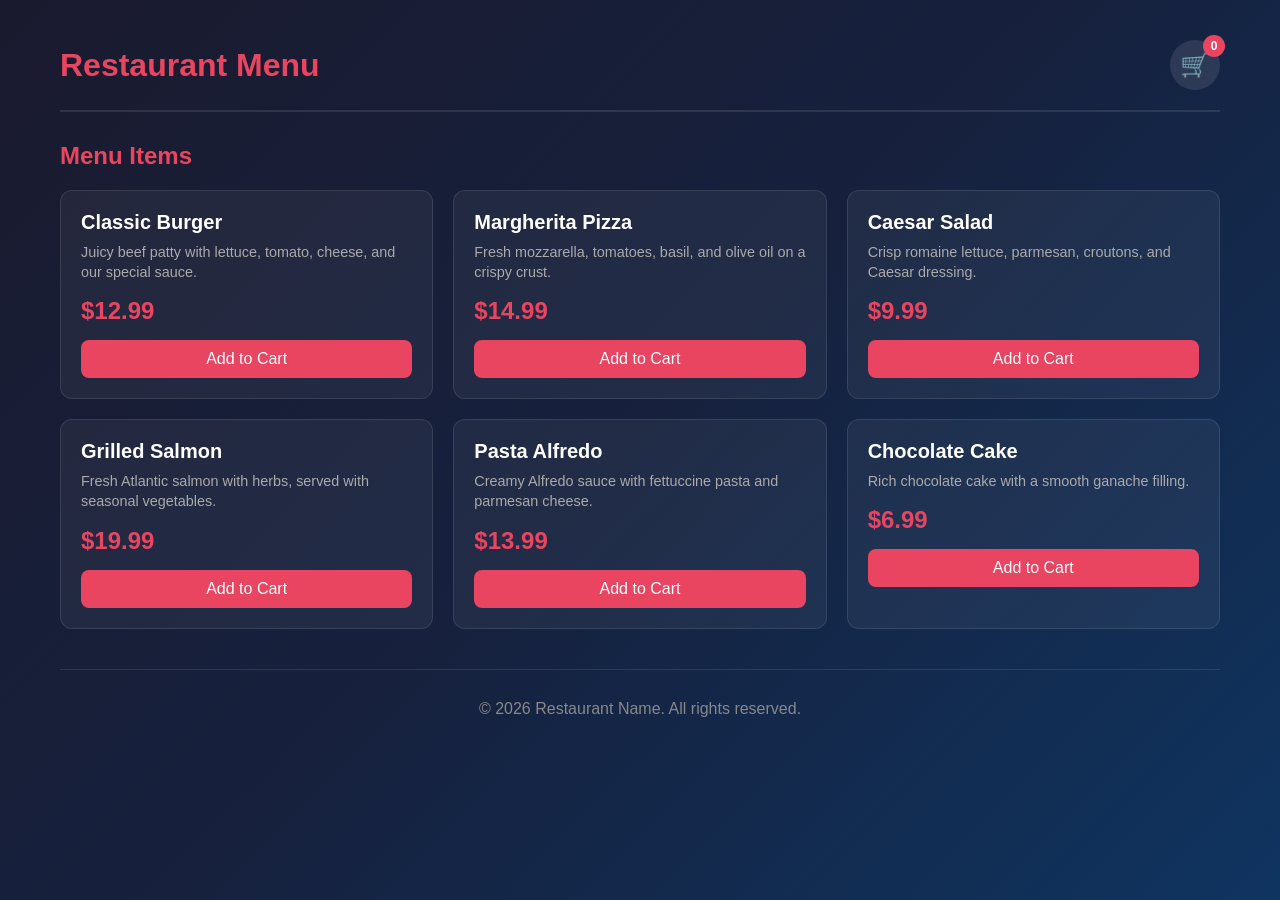
==== sandbox_app/index.html @ 63dc1a59 "Add first version of the ai agent" ====
<!DOCTYPE html>
<html lang="en">

<head>
  <meta charset="UTF-8">
  <meta name="viewport" content="width=device-width, initial-scale=1.0">
  <title>Restaurant Menu</title>
  <link rel="stylesheet" href="style.css">
</head>

<body>
  <div class="container">
    <header class="header">
      <h1>Restaurant Menu</h1>
      <div class="cart-icon" id="cartIcon">
        <span id="cartCount">0</span>
        🛒
      </div>
    </header>

    <main class="main-content">
      <section class="menu-section">
        <h2>Menu Items</h2>
        <div class="menu-grid" id="menuGrid">
          <!-- Menu items will be dynamically generated -->
        </div>
      </section>

      <section class="cart-section" id="cartSection" style="display: none;">
        <h2>Your Cart</h2>
        <div id="cartItems" class="cart-items">
          <!-- Cart items will be dynamically generated -->
        </div>
        <div class="cart-total">
          <h3>Total: $<span id="cartTotal">0.00</span></h3>
          <button id="checkoutBtn" class="btn btn-primary">Checkout</button>
        </div>
      </section>

      <section class="checkout-page" id="checkoutPage">
        <div class="checkout-form">
          <h2>Checkout</h2>
          <div class="checkout-summary" id="checkoutSummary">
            <!-- Cart summary will be dynamically generated -->
          </div>
          <form id="checkoutForm">
            <div class="form-group">
              <label for="customerName">Full Name *</label>
              <input type="text" id="customerName" name="customerName" required>
            </div>
            <div class="form-group">
              <label for="customerPhone">Phone Number *</label>
              <input type="tel" id="customerPhone" name="customerPhone" required>
            </div>
            <div class="form-group">
              <label for="customerAddress">Delivery Address *</label>
              <textarea id="customerAddress" name="customerAddress" required></textarea>
            </div>
            <div class="checkout-actions">
              <button type="button" id="backToMenuBtn" class="cancel-btn">Back to Menu</button>
              <button type="submit" class="confirm-btn">Place Order</button>
            </div>
          </form>
        </div>
      </section>

      <section class="order-confirmation" id="orderConfirmation">
        <h2>Order Confirmed!</h2>
        <p>Thank you for your order. Your order number is: <strong id="orderNumber"></strong></p>
        <p>We will deliver your food shortly.</p>
        <button id="newOrderBtn" class="btn btn-primary">Place New Order</button>
      </section>
    </main>

    <footer class="footer">
      <p>&copy; 2026 Restaurant Name. All rights reserved.</p>
    </footer>
  </div>

  <script src="script.js" defer></script>
</body>

</html>
---- sandbox_app/style.css ----
* {
  margin: 0;
  padding: 0;
  box-sizing: border-box;
}

body {
  font-family: 'Segoe UI', Tahoma, Geneva, Verdana, sans-serif;
  background: linear-gradient(135deg, #1a1a2e, #16213e, #0f3460);
  min-height: 100vh;
  color: #fff;
}

.container {
  max-width: 1200px;
  margin: 0 auto;
  padding: 20px;
}

.header {
  display: flex;
  justify-content: space-between;
  align-items: center;
  padding: 20px 0;
  border-bottom: 2px solid rgba(255, 255, 255, 0.1);
  margin-bottom: 30px;
}

.header h1 {
  font-size: 2rem;
  color: #e94560;
}

.cart-icon {
  position: relative;
  font-size: 1.5rem;
  cursor: pointer;
  padding: 10px;
  background: rgba(255, 255, 255, 0.1);
  border-radius: 50%;
  width: 50px;
  height: 50px;
  display: flex;
  align-items: center;
  justify-content: center;
  transition: background 0.3s;
}

.cart-icon:hover {
  background: rgba(255, 255, 255, 0.2);
}

.cart-icon span {
  position: absolute;
  top: -5px;
  right: -5px;
  background: #e94560;
  color: white;
  border-radius: 50%;
  width: 22px;
  height: 22px;
  display: flex;
  align-items: center;
  justify-content: center;
  font-size: 0.75rem;
  font-weight: bold;
}

.main-content {
  display: grid;
  grid-template-columns: 1fr;
  gap: 30px;
}

.menu-section h2,
.cart-section h2 {
  margin-bottom: 20px;
  color: #e94560;
  font-size: 1.5rem;
}

.menu-grid {
  display: grid;
  grid-template-columns: repeat(auto-fill, minmax(280px, 1fr));
  gap: 20px;
}

.menu-item {
  background: rgba(255, 255, 255, 0.05);
  border-radius: 12px;
  padding: 20px;
  border: 1px solid rgba(255, 255, 255, 0.1);
  transition: transform 0.3s, box-shadow 0.3s;
}

.menu-item:hover {
  transform: translateY(-5px);
  box-shadow: 0 10px 30px rgba(0, 0, 0, 0.3);
}

.menu-item h3 {
  font-size: 1.25rem;
  margin-bottom: 8px;
  color: #fff;
}

.menu-item .description {
  color: #aaa;
  font-size: 0.9rem;
  margin-bottom: 15px;
  line-height: 1.4;
}

.menu-item .price {
  font-size: 1.5rem;
  color: #e94560;
  font-weight: bold;
  margin-bottom: 15px;
}

.menu-item .add-btn {
  width: 100%;
  padding: 10px;
  background: #e94560;
  color: white;
  border: none;
  border-radius: 8px;
  font-size: 1rem;
  cursor: pointer;
  transition: background 0.3s, transform 0.15s;
}

.menu-item .add-btn:hover {
  background: #c73650;
  transform: scale(1.02);
}

.menu-item .add-btn:active {
  transform: scale(0.98);
}

.menu-item .add-btn.added {
  background: #10b981;
}

.cart-section {
  background: rgba(255, 255, 255, 0.05);
  border-radius: 12px;
  padding: 25px;
  border: 1px solid rgba(255, 255, 255, 0.1);
}

.cart-items {
  margin-bottom: 20px;
}

.cart-item {
  display: flex;
  justify-content: space-between;
  align-items: center;
  padding: 15px;
  background: rgba(255, 255, 255, 0.05);
  border-radius: 8px;
  margin-bottom: 10px;
}

.cart-item-info {
  flex: 1;
}

.cart-item-info h4 {
  margin-bottom: 5px;
}

.cart-item-info .item-price {
  color: #e94560;
  font-weight: bold;
}

.cart-item-actions {
  display: flex;
  align-items: center;
  gap: 10px;
}

.cart-item-actions button {
  padding: 5px 12px;
  border: none;
  border-radius: 6px;
  cursor: pointer;
  font-size: 0.9rem;
  transition: background 0.3s;
}

.cart-item-actions .qty-btn {
  background: rgba(255, 255, 255, 0.1);
  color: white;
}

.cart-item-actions .qty-btn:hover {
  background: rgba(255, 255, 255, 0.2);
}

.cart-item-actions .remove-btn {
  background: #e94560;
  color: white;
}

.cart-item-actions .remove-btn:hover {
  background: #c73650;
}

.cart-total {
  display: flex;
  justify-content: space-between;
  align-items: center;
  padding-top: 20px;
  border-top: 2px solid rgba(255, 255, 255, 0.1);
}

.cart-total h3 {
  font-size: 1.5rem;
  color: #e94560;
}

.btn {
  padding: 12px 24px;
  border: none;
  border-radius: 8px;
  font-size: 1rem;
  cursor: pointer;
  transition: transform 0.15s, box-shadow 0.2s;
}

.btn-primary {
  background: #e94560;
  color: white;
}

.btn-primary:hover {
  background: #c73650;
  transform: translateY(-2px);
  box-shadow: 0 4px 12px rgba(0, 0, 0, 0.3);
}

.btn-primary:active {
  transform: translateY(0);
}

.btn-secondary {
  background: rgba(255, 255, 255, 0.1);
  color: white;
}

.btn-secondary:hover {
  background: rgba(255, 255, 255, 0.2);
}

.footer {
  text-align: center;
  padding: 30px 0;
  margin-top: 40px;
  border-top: 1px solid rgba(255, 255, 255, 0.1);
  color: #888;
}

/* Checkout Page */
.checkout-page {
  display: none;
  padding: 20px;
}

.checkout-page.active {
  display: block;
}

.checkout-form {
  background: rgba(255, 255, 255, 0.05);
  border-radius: 12px;
  padding: 25px;
  border: 1px solid rgba(255, 255, 255, 0.1);
  max-width: 600px;
  margin: 0 auto;
}

.checkout-form h2 {
  margin-bottom: 20px;
  color: #e94560;
}

.form-group {
  margin-bottom: 20px;
}

.form-group label {
  display: block;
  margin-bottom: 8px;
  color: #aaa;
}

.form-group input,
.form-group textarea {
  width: 100%;
  padding: 12px;
  border: 1px solid rgba(255, 255, 255, 0.2);
  border-radius: 8px;
  background: rgba(255, 255, 255, 0.05);
  color: white;
  font-size: 1rem;
}

.form-group input:focus,
.form-group textarea:focus {
  outline: none;
  border-color: #e94560;
}

.form-group textarea {
  resize: vertical;
  min-height: 100px;
}

.checkout-summary {
  margin-bottom: 20px;
  padding: 15px;
  background: rgba(255, 255, 255, 0.05);
  border-radius: 8px;
}

.checkout-summary h3 {
  margin-bottom: 10px;
  color: #e94560;
}

.checkout-summary .summary-item {
  display: flex;
  justify-content: space-between;
  margin-bottom: 8px;
}

.checkout-summary .summary-total {
  font-weight: bold;
  font-size: 1.2rem;
  color: #e94560;
  border-top: 1px solid rgba(255, 255, 255, 0.1);
  padding-top: 10px;
  margin-top: 10px;
}

.checkout-actions {
  display: flex;
  gap: 15px;
  margin-top: 20px;
}

.checkout-actions button {
  flex: 1;
  padding: 12px;
  border: none;
  border-radius: 8px;
  font-size: 1rem;
  cursor: pointer;
  transition: transform 0.15s, box-shadow 0.2s;
}

.checkout-actions .confirm-btn {
  background: #10b981;
  color: white;
}

.checkout-actions .confirm-btn:hover {
  background: #059669;
  transform: translateY(-2px);
  box-shadow: 0 4px 12px rgba(0, 0, 0, 0.3);
}

.checkout-actions .cancel-btn {
  background: rgba(255, 255, 255, 0.1);
  color: white;
}

.checkout-actions .cancel-btn:hover {
  background: rgba(255, 255, 255, 0.2);
}

/* Order Confirmation */
.order-confirmation {
  display: none;
  text-align: center;
  padding: 40px;
  background: rgba(255, 255, 255, 0.05);
  border-radius: 12px;
  border: 1px solid rgba(255, 255, 255, 0.1);
  max-width: 600px;
  margin: 40px auto;
}

.order-confirmation.active {
  display: block;
}

.order-confirmation h2 {
  color: #10b981;
  margin-bottom: 15px;
}

.order-confirmation p {
  color: #aaa;
  margin-bottom: 20px;
}

/* Responsive */
@media (max-width: 768px) {
  .header {
    flex-direction: column;
    gap: 15px;
    text-align: center;
  }

  .menu-grid {
    grid-template-columns: 1fr;
  }

  .cart-total {
    flex-direction: column;
    gap: 15px;
    text-align: center;
  }

  .checkout-actions {
    flex-direction: column;
  }
}
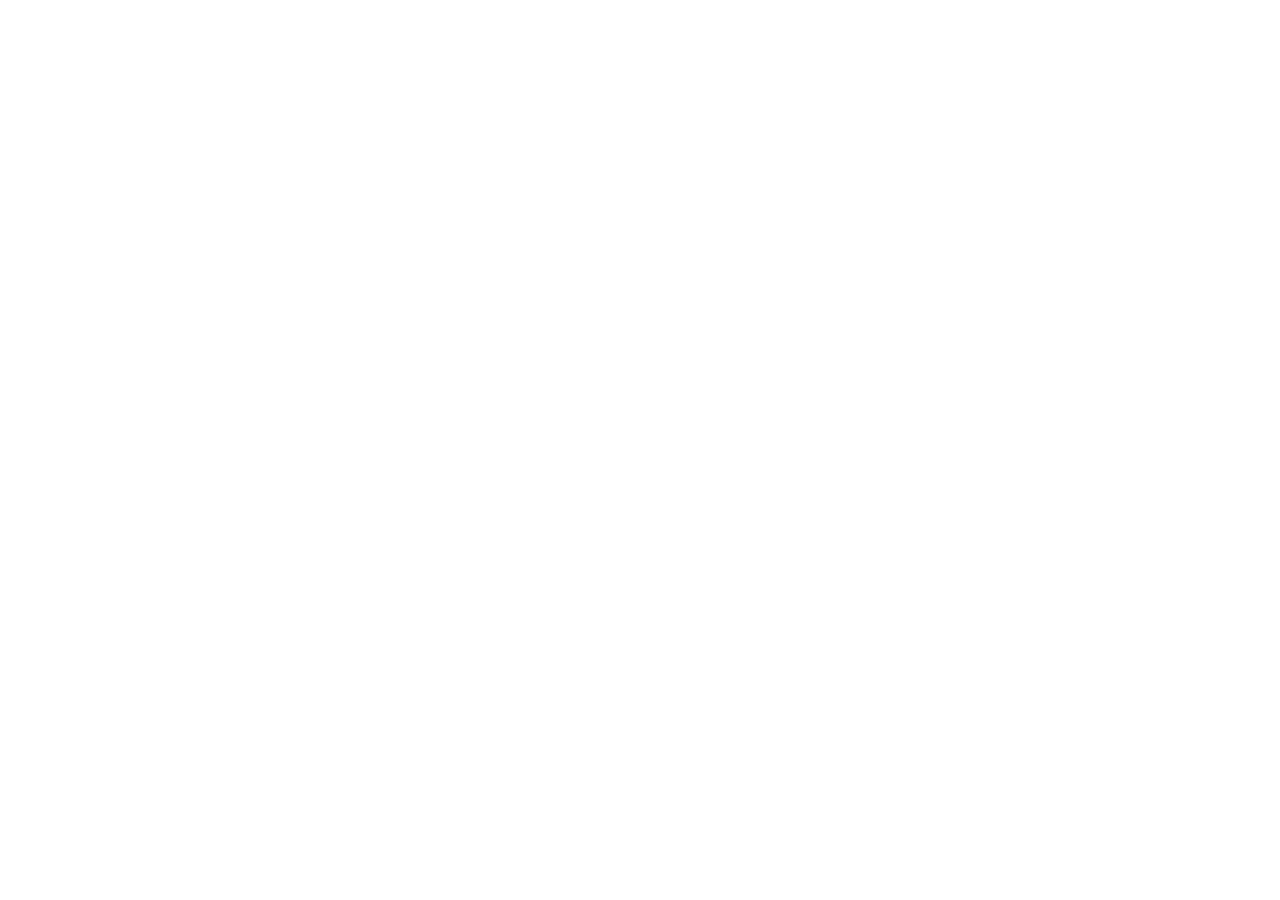
==== commit 9f3bf47c: "Update graph.py and browser_test/py" ====
--- a/sandbox_app/index.html
+++ b/sandbox_app/index.html
@@ -2,82 +2,17 @@
 <html lang="en">
 
 <head>
-  <meta charset="UTF-8">
-  <meta name="viewport" content="width=device-width, initial-scale=1.0">
-  <title>Restaurant Menu</title>
-  <link rel="stylesheet" href="style.css">
+    <meta charset="UTF-8">
+    <meta name="viewport" content="width=device-width, initial-scale=1.0">
+    <title>Expense Tracker</title>
+    <!-- Tailwind CDN guarantees utility styles render -->
+    <script src="https://cdn.tailwindcss.com"></script>
+    <link rel="stylesheet" href="style.css">
 </head>
 
-<body>
-  <div class="container">
-    <header class="header">
-      <h1>Restaurant Menu</h1>
-      <div class="cart-icon" id="cartIcon">
-        <span id="cartCount">0</span>
-        🛒
-      </div>
-    </header>
-
-    <main class="main-content">
-      <section class="menu-section">
-        <h2>Menu Items</h2>
-        <div class="menu-grid" id="menuGrid">
-          <!-- Menu items will be dynamically generated -->
-        </div>
-      </section>
-
-      <section class="cart-section" id="cartSection" style="display: none;">
-        <h2>Your Cart</h2>
-        <div id="cartItems" class="cart-items">
-          <!-- Cart items will be dynamically generated -->
-        </div>
-        <div class="cart-total">
-          <h3>Total: $<span id="cartTotal">0.00</span></h3>
-          <button id="checkoutBtn" class="btn btn-primary">Checkout</button>
-        </div>
-      </section>
-
-      <section class="checkout-page" id="checkoutPage">
-        <div class="checkout-form">
-          <h2>Checkout</h2>
-          <div class="checkout-summary" id="checkoutSummary">
-            <!-- Cart summary will be dynamically generated -->
-          </div>
-          <form id="checkoutForm">
-            <div class="form-group">
-              <label for="customerName">Full Name *</label>
-              <input type="text" id="customerName" name="customerName" required>
-            </div>
-            <div class="form-group">
-              <label for="customerPhone">Phone Number *</label>
-              <input type="tel" id="customerPhone" name="customerPhone" required>
-            </div>
-            <div class="form-group">
-              <label for="customerAddress">Delivery Address *</label>
-              <textarea id="customerAddress" name="customerAddress" required></textarea>
-            </div>
-            <div class="checkout-actions">
-              <button type="button" id="backToMenuBtn" class="cancel-btn">Back to Menu</button>
-              <button type="submit" class="confirm-btn">Place Order</button>
-            </div>
-          </form>
-        </div>
-      </section>
-
-      <section class="order-confirmation" id="orderConfirmation">
-        <h2>Order Confirmed!</h2>
-        <p>Thank you for your order. Your order number is: <strong id="orderNumber"></strong></p>
-        <p>We will deliver your food shortly.</p>
-        <button id="newOrderBtn" class="btn btn-primary">Place New Order</button>
-      </section>
-    </main>
-
-    <footer class="footer">
-      <p>&copy; 2026 Restaurant Name. All rights reserved.</p>
-    </footer>
-  </div>
-
-  <script src="script.js" defer></script>
+<body class="bg-gray-50">
+    <div id="root"></div>
+    <script type="module" src="/script.jsx"></script>
 </body>
 
 </html>
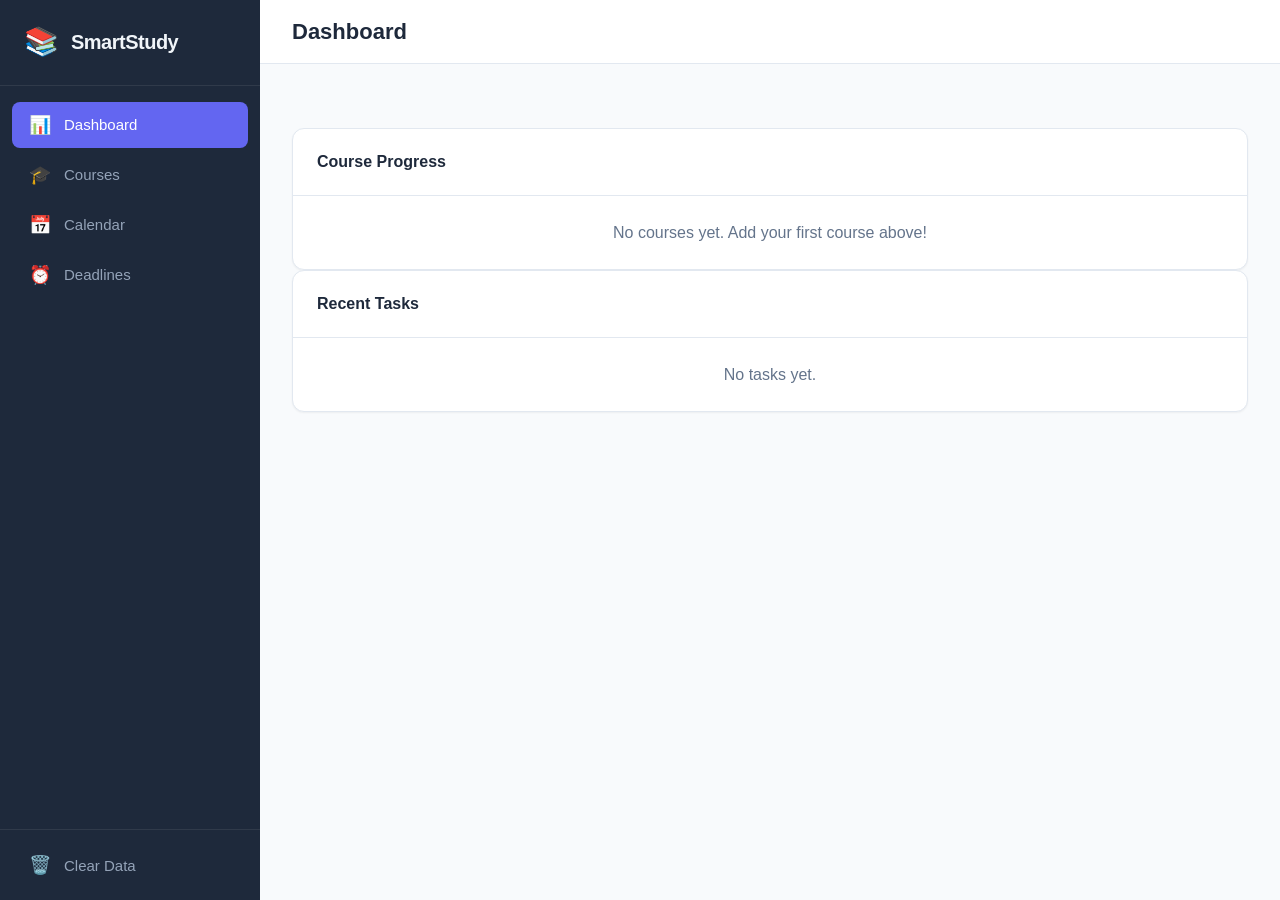
==== commit 9d7df112: "Bagarab 3ak" ====
--- a/sandbox_app/index.html
+++ b/sandbox_app/index.html
@@ -1,18 +1,222 @@
 <!DOCTYPE html>
 <html lang="en">
-
 <head>
     <meta charset="UTF-8">
     <meta name="viewport" content="width=device-width, initial-scale=1.0">
-    <title>Expense Tracker</title>
-    <!-- Tailwind CDN guarantees utility styles render -->
-    <script src="https://cdn.tailwindcss.com"></script>
+    <title>SmartStudy</title>
     <link rel="stylesheet" href="style.css">
+    <script src="script.js" defer></script>
 </head>
-
-<body class="bg-gray-50">
-    <div id="root"></div>
-    <script type="module" src="/script.jsx"></script>
+<body>
+    <div id="app">
+        <aside class="sidebar" id="sidebar">
+            <div class="sidebar-brand">
+                <div class="brand-icon">📚</div>
+                <h1 class="brand-text">SmartStudy</h1>
+            </div>
+            <nav class="sidebar-nav">
+                <button class="nav-item active" data-view="dashboard">
+                    <span class="nav-icon">📊</span>
+                    <span class="nav-label">Dashboard</span>
+                </button>
+                <button class="nav-item" data-view="courses">
+                    <span class="nav-icon">🎓</span>
+                    <span class="nav-label">Courses</span>
+                </button>
+                <button class="nav-item" data-view="calendar">
+                    <span class="nav-icon">📅</span>
+                    <span class="nav-label">Calendar</span>
+                </button>
+                <button class="nav-item" data-view="deadlines">
+                    <span class="nav-icon">⏰</span>
+                    <span class="nav-label">Deadlines</span>
+                </button>
+            </nav>
+            <div class="sidebar-footer">
+                <button class="nav-item" id="clearDataBtn">
+                    <span class="nav-icon">🗑️</span>
+                    <span class="nav-label">Clear Data</span>
+                </button>
+            </div>
+        </aside>
+
+        <div class="sidebar-overlay" id="sidebarOverlay"></div>
+
+        <main class="main-content">
+            <header class="topbar">
+                <button class="menu-toggle" id="menuToggle" aria-label="Toggle menu">☰</button>
+                <h2 class="page-title" id="pageTitle">Dashboard</h2>
+            </header>
+
+            <div class="content-area">
+                <!-- Dashboard View -->
+                <section class="view" id="dashboardView">
+                    <div class="stats-grid" id="statsGrid"></div>
+                    <div class="dashboard-sections">
+                        <div class="card">
+                            <div class="card-header">
+                                <h3>Course Progress</h3>
+                            </div>
+                            <div class="card-body" id="courseProgressList"></div>
+                        </div>
+                        <div class="card">
+                            <div class="card-header">
+                                <h3>Recent Tasks</h3>
+                            </div>
+                            <div class="card-body" id="recentTasksList"></div>
+                        </div>
+                    </div>
+                </section>
+
+                <!-- Courses View -->
+                <section class="view hidden" id="coursesView">
+                    <div class="section-header">
+                        <h3>My Courses</h3>
+                        <button class="btn btn-primary" id="addCourseBtn">+ Add Course</button>
+                    </div>
+                    <div class="courses-grid" id="coursesGrid"></div>
+                </section>
+
+                <!-- Calendar View -->
+                <section class="view hidden" id="calendarView">
+                    <div class="section-header">
+                        <h3>Calendar</h3>
+                        <div class="calendar-nav">
+                            <button class="btn btn-sm" id="prevMonth">‹</button>
+                            <span class="calendar-month" id="calendarMonth"></span>
+                            <button class="btn btn-sm" id="nextMonth">›</button>
+                        </div>
+                    </div>
+                    <div class="calendar" id="calendar"></div>
+                </section>
+
+                <!-- Deadlines View -->
+                <section class="view hidden" id="deadlinesView">
+                    <div class="section-header">
+                        <h3>Upcoming Deadlines</h3>
+                        <div class="filter-group">
+                            <select class="input-sm" id="deadlineFilter">
+                                <option value="all">All Types</option>
+                                <option value="assignment">Assignments</option>
+                                <option value="exam">Exams</option>
+                            </select>
+                            <select class="input-sm" id="priorityFilter">
+                                <option value="all">All Priorities</option>
+                                <option value="high">High</option>
+                                <option value="medium">Medium</option>
+                                <option value="low">Low</option>
+                            </select>
+                        </div>
+                    </div>
+                    <div class="deadlines-list" id="deadlinesList"></div>
+                </section>
+            </div>
+        </main>
+    </div>
+
+    <!-- Add Course Modal -->
+    <div class="modal-overlay hidden" id="addCourseModal">
+        <div class="modal">
+            <div class="modal-header">
+                <h3>Add New Course</h3>
+                <button class="modal-close" id="closeAddCourseModal">&times;</button>
+            </div>
+            <div class="modal-body">
+                <div class="form-group">
+                    <label for="courseName">Course Name</label>
+                    <input type="text" id="courseName" class="input" placeholder="e.g., Mathematics 101">
+                </div>
+                <div class="form-group">
+                    <label for="courseColor">Color</label>
+                    <div class="color-picker" id="courseColorPicker">
+                        <div class="color-option selected" data-color="#6366f1" style="background: #6366f1;"></div>
+                        <div class="color-option" data-color="#10b981" style="background: #10b981;"></div>
+                        <div class="color-option" data-color="#f59e0b" style="background: #f59e0b;"></div>
+                        <div class="color-option" data-color="#ef4444" style="background: #ef4444;"></div>
+                        <div class="color-option" data-color="#8b5cf6" style="background: #8b5cf6;"></div>
+                        <div class="color-option" data-color="#06b6d4" style="background: #06b6d4;"></div>
+                    </div>
+                    <input type="hidden" id="courseColor" value="#6366f1">
+                </div>
+            </div>
+            <div class="modal-footer">
+                <button class="btn btn-secondary" id="cancelAddCourse">Cancel</button>
+                <button class="btn btn-primary" id="saveCourse">Add Course</button>
+            </div>
+        </div>
+    </div>
+
+    <!-- Add Task Modal -->
+    <div class="modal-overlay hidden" id="addTaskModal">
+        <div class="modal">
+            <div class="modal-header">
+                <h3 id="taskModalTitle">Add New Task</h3>
+                <button class="modal-close" id="closeAddTaskModal">&times;</button>
+            </div>
+            <div class="modal-body">
+                <input type="hidden" id="taskId">
+                <div class="form-group">
+                    <label for="taskTitle">Task Title</label>
+                    <input type="text" id="taskTitle" class="input" placeholder="e.g., Complete Chapter 5">
+                </div>
+                <div class="form-row">
+                    <div class="form-group">
+                        <label for="taskType">Type</label>
+                        <select id="taskType" class="input">
+                            <option value="assignment">Assignment</option>
+                            <option value="exam">Exam</option>
+                        </select>
+                    </div>
+                    <div class="form-group">
+                        <label for="taskPriority">Priority</label>
+                        <select id="taskPriority" class="input">
+                            <option value="low">Low</option>
+                            <option value="medium" selected>Medium</option>
+                            <option value="high">High</option>
+                        </select>
+                    </div>
+                </div>
+                <div class="form-row">
+                    <div class="form-group">
+                        <label for="taskCourse">Course</label>
+                        <select id="taskCourse" class="input"></select>
+                    </div>
+                    <div class="form-group">
+                        <label for="taskDeadline">Deadline</label>
+                        <input type="datetime-local" id="taskDeadline" class="input">
+                    </div>
+                </div>
+            </div>
+            <div class="modal-footer">
+                <button class="btn btn-secondary" id="cancelAddTask">Cancel</button>
+                <button class="btn btn-primary" id="saveTask">Save Task</button>
+            </div>
+        </div>
+    </div>
+
+    <!-- Task Detail Modal -->
+    <div class="modal-overlay hidden" id="taskDetailModal">
+        <div class="modal">
+            <div class="modal-header">
+                <h3 id="taskDetailTitle">Task Details</h3>
+                <button class="modal-close" id="closeTaskDetail">&times;</button>
+            </div>
+            <div class="modal-body" id="taskDetailBody"></div>
+            <div class="modal-footer" id="taskDetailFooter"></div>
+        </div>
+    </div>
+
+    <!-- Confirm Modal -->
+    <div class="modal-overlay hidden" id="confirmModal">
+        <div class="modal modal-sm">
+            <div class="modal-body text-center">
+                <p id="confirmMessage" class="mb-4"></p>
+                <div class="flex gap-2 justify-center">
+                    <button class="btn btn-secondary" id="confirmNo">Cancel</button>
+                    <button class="btn btn-danger" id="confirmYes">Delete</button>
+                </div>
+            </div>
+        </div>
+    </div>
 </body>
-
 </html>
--- a/sandbox_app/style.css
+++ b/sandbox_app/style.css
@@ -0,0 +1,1029 @@
+/* ===== CSS Variables & Reset ===== */
+:root {
+    --bg-primary: #f8fafc;
+    --bg-secondary: #ffffff;
+    --bg-sidebar: #1e293b;
+    --bg-sidebar-hover: #334155;
+    --text-primary: #1e293b;
+    --text-secondary: #64748b;
+    --text-light: #94a3b8;
+    --text-on-dark: #f1f5f9;
+    --border-color: #e2e8f0;
+    --accent: #6366f1;
+    --accent-hover: #4f46e5;
+    --accent-light: #e0e7ff;
+    --success: #10b981;
+    --success-light: #d1fae5;
+    --warning: #f59e0b;
+    --warning-light: #fef3c7;
+    --danger: #ef4444;
+    --danger-light: #fee2e2;
+    --info: #3b82f6;
+    --info-light: #dbeafe;
+    --shadow-sm: 0 1px 2px rgba(0,0,0,0.05);
+    --shadow-md: 0 4px 6px -1px rgba(0,0,0,0.1), 0 2px 4px -2px rgba(0,0,0,0.1);
+    --shadow-lg: 0 10px 15px -3px rgba(0,0,0,0.1), 0 4px 6px -4px rgba(0,0,0,0.1);
+    --radius-sm: 8px;
+    --radius-md: 12px;
+    --radius-lg: 16px;
+    --sidebar-width: 260px;
+    --topbar-height: 64px;
+    --transition: all 0.2s ease;
+}
+
+*, *::before, *::after {
+    margin: 0;
+    padding: 0;
+    box-sizing: border-box;
+}
+
+body {
+    font-family: -apple-system, BlinkMacSystemFont, 'Segoe UI', Roboto, 'Helvetica Neue', Arial, sans-serif;
+    background: var(--bg-primary);
+    color: var(--text-primary);
+    line-height: 1.6;
+    -webkit-font-smoothing: antialiased;
+}
+
+/* ===== Layout ===== */
+#app {
+    display: flex;
+    min-height: 100vh;
+}
+
+/* ===== Sidebar ===== */
+.sidebar {
+    width: var(--sidebar-width);
+    background: var(--bg-sidebar);
+    color: var(--text-on-dark);
+    display: flex;
+    flex-direction: column;
+    position: fixed;
+    top: 0;
+    left: 0;
+    height: 100vh;
+    z-index: 100;
+    transition: transform 0.3s ease;
+}
+
+.sidebar-brand {
+    display: flex;
+    align-items: center;
+    gap: 12px;
+    padding: 20px 24px;
+    border-bottom: 1px solid rgba(255,255,255,0.08);
+}
+
+.brand-icon {
+    font-size: 28px;
+}
+
+.brand-text {
+    font-size: 20px;
+    font-weight: 700;
+    letter-spacing: -0.5px;
+}
+
+.sidebar-nav {
+    flex: 1;
+    padding: 16px 12px;
+    display: flex;
+    flex-direction: column;
+    gap: 4px;
+}
+
+.nav-item {
+    display: flex;
+    align-items: center;
+    gap: 12px;
+    padding: 12px 16px;
+    border: none;
+    background: transparent;
+    color: var(--text-light);
+    font-size: 15px;
+    font-weight: 500;
+    cursor: pointer;
+    border-radius: var(--radius-sm);
+    transition: var(--transition);
+    width: 100%;
+    text-align: left;
+}
+
+.nav-item:hover {
+    background: var(--bg-sidebar-hover);
+    color: var(--text-on-dark);
+}
+
+.nav-item.active {
+    background: var(--accent);
+    color: white;
+}
+
+.nav-icon {
+    font-size: 18px;
+    width: 24px;
+    text-align: center;
+}
+
+.sidebar-footer {
+    padding: 12px;
+    border-top: 1px solid rgba(255,255,255,0.08);
+}
+
+.sidebar-overlay {
+    display: none;
+    position: fixed;
+    inset: 0;
+    background: rgba(0,0,0,0.5);
+    z-index: 99;
+}
+
+/* ===== Main Content ===== */
+.main-content {
+    flex: 1;
+    margin-left: var(--sidebar-width);
+    display: flex;
+    flex-direction: column;
+    min-height: 100vh;
+}
+
+.topbar {
+    height: var(--topbar-height);
+    background: var(--bg-secondary);
+    border-bottom: 1px solid var(--border-color);
+    display: flex;
+    align-items: center;
+    padding: 0 32px;
+    gap: 16px;
+    position: sticky;
+    top: 0;
+    z-index: 50;
+}
+
+.menu-toggle {
+    display: none;
+    background: none;
+    border: none;
+    font-size: 24px;
+    cursor: pointer;
+    color: var(--text-primary);
+    padding: 4px 8px;
+    border-radius: var(--radius-sm);
+}
+
+.menu-toggle:hover {
+    background: var(--bg-primary);
+}
+
+.page-title {
+    font-size: 22px;
+    font-weight: 700;
+    color: var(--text-primary);
+}
+
+.content-area {
+    flex: 1;
+    padding: 32px;
+    max-width: 1200px;
+    width: 100%;
+}
+
+/* ===== Views ===== */
+.view {
+    animation: fadeIn 0.3s ease;
+}
+
+.view.hidden {
+    display: none;
+}
+
+@keyframes fadeIn {
+    from { opacity: 0; transform: translateY(8px); }
+    to { opacity: 1; transform: translateY(0); }
+}
+
+/* ===== Cards ===== */
+.card {
+    background: var(--bg-secondary);
+    border-radius: var(--radius-md);
+    box-shadow: var(--shadow-sm);
+    border: 1px solid var(--border-color);
+    overflow: hidden;
+}
+
+.card-header {
+    padding: 20px 24px;
+    border-bottom: 1px solid var(--border-color);
+}
+
+.card-header h3 {
+    font-size: 16px;
+    font-weight: 600;
+}
+
+.card-body {
+    padding: 24px;
+}
+
+/* ===== Stats Grid ===== */
+.stats-grid {
+    display: grid;
+    grid-template-columns: repeat(4, 1fr);
+    gap: 20px;
+    margin-bottom: 32px;
+}
+
+.stat-card {
+    background: var(--bg-secondary);
+    border-radius: var(--radius-md);
+    padding: 24px;
+    box-shadow: var(--shadow-sm);
+    border: 1px solid var(--border-color);
+    display: flex;
+    align-items: center;
+    gap: 16px;
+    transition: var(--transition);
+}
+
+.stat-card:hover {
+    box-shadow: var(--shadow-md);
+}
+
+.stat-icon {
+    width: 52px;
+    height: 52px;
+    border-radius: var(--radius-sm);
+    display: flex;
+    align-items: center;
+    justify-content: center;
+    font-size: 24px;
+    flex-shrink: 0;
+}
+
+.stat-icon.total { background: var(--accent-light); }
+.stat-icon.completed { background: var(--success-light); }
+.stat-icon.overdue { background: var(--danger-light); }
+.stat-icon.progress { background: var(--warning-light); }
+
+.stat-info h4 {
+    font-size: 13px;
+    font-weight: 500;
+    color: var(--text-secondary);
+    margin-bottom: 4px;
+}
+
+.stat-info .stat-value {
+    font-size: 28px;
+    font-weight: 700;
+    color: var(--text-primary);
+}
+
+/* ===== Section Header ===== */
+.section-header {
+    display: flex;
+    justify-content: space-between;
+    align-items: center;
+    margin-bottom: 24px;
+    flex-wrap: wrap;
+    gap: 12px;
+}
+
+.section-header h3 {
+    font-size: 20px;
+    font-weight: 700;
+}
+
+/* ===== Buttons ===== */
+.btn {
+    display: inline-flex;
+    align-items: center;
+    gap: 6px;
+    padding: 10px 20px;
+    border: none;
+    border-radius: var(--radius-sm);
+    font-size: 14px;
+    font-weight: 600;
+    cursor: pointer;
+    transition: var(--transition);
+    white-space: nowrap;
+}
+
+.btn-primary {
+    background: var(--accent);
+    color: white;
+}
+
+.btn-primary:hover {
+    background: var(--accent-hover);
+}
+
+.btn-secondary {
+    background: var(--bg-primary);
+    color: var(--text-secondary);
+    border: 1px solid var(--border-color);
+}
+
+.btn-secondary:hover {
+    background: var(--border-color);
+}
+
+.btn-danger {
+    background: var(--danger);
+    color: white;
+}
+
+.btn-danger:hover {
+    background: #dc2626;
+}
+
+.btn-sm {
+    padding: 6px 12px;
+    font-size: 13px;
+}
+
+.btn-icon {
+    padding: 6px 10px;
+    font-size: 14px;
+}
+
+.btn-success {
+    background: var(--success);
+    color: white;
+}
+
+.btn-success:hover {
+    background: #059669;
+}
+
+/* ===== Forms ===== */
+.form-group {
+    margin-bottom: 16px;
+}
+
+.form-group label {
+    display: block;
+    font-size: 14px;
+    font-weight: 600;
+    margin-bottom: 6px;
+    color: var(--text-secondary);
+}
+
+.form-row {
+    display: grid;
+    grid-template-columns: 1fr 1fr;
+    gap: 16px;
+}
+
+.input {
+    width: 100%;
+    padding: 10px 14px;
+    border: 1px solid var(--border-color);
+    border-radius: var(--radius-sm);
+    font-size: 14px;
+    font-family: inherit;
+    transition: var(--transition);
+    background: var(--bg-secondary);
+    color: var(--text-primary);
+}
+
+.input:focus {
+    outline: none;
+    border-color: var(--accent);
+    box-shadow: 0 0 0 3px var(--accent-light);
+}
+
+.input-sm {
+    padding: 6px 12px;
+    font-size: 13px;
+}
+
+select.input {
+    cursor: pointer;
+}
+
+/* ===== Color Picker ===== */
+.color-picker {
+    display: flex;
+    gap: 8px;
+    flex-wrap: wrap;
+}
+
+.color-option {
+    width: 32px;
+    height: 32px;
+    border-radius: 50%;
+    cursor: pointer;
+    border: 3px solid transparent;
+    transition: var(--transition);
+}
+
+.color-option:hover {
+    transform: scale(1.15);
+}
+
+.color-option.selected {
+    border-color: var(--text-primary);
+    transform: scale(1.1);
+}
+
+/* ===== Courses Grid ===== */
+.courses-grid {
+    display: grid;
+    grid-template-columns: repeat(auto-fill, minmax(280px, 1fr));
+    gap: 20px;
+}
+
+.course-card {
+    background: var(--bg-secondary);
+    border-radius: var(--radius-md);
+    padding: 24px;
+    box-shadow: var(--shadow-sm);
+    border: 1px solid var(--border-color);
+    transition: var(--transition);
+    position: relative;
+    overflow: hidden;
+}
+
+.course-card::before {
+    content: '';
+    position: absolute;
+    top: 0;
+    left: 0;
+    right: 0;
+    height: 4px;
+}
+
+.course-card:hover {
+    box-shadow: var(--shadow-md);
+    transform: translateY(-2px);
+}
+
+.course-header {
+    display: flex;
+    justify-content: space-between;
+    align-items: flex-start;
+    margin-bottom: 16px;
+}
+
+.course-name {
+    font-size: 18px;
+    font-weight: 700;
+}
+
+.course-badge {
+    font-size: 12px;
+    padding: 3px 10px;
+    border-radius: 20px;
+    font-weight: 600;
+}
+
+.course-stats {
+    display: flex;
+    gap: 20px;
+    margin-bottom: 16px;
+}
+
+.course-stat {
+    font-size: 13px;
+    color: var(--text-secondary);
+}
+
+.course-stat strong {
+    display: block;
+    font-size: 20px;
+    color: var(--text-primary);
+}
+
+.course-progress-bar {
+    height: 6px;
+    background: var(--bg-primary);
+    border-radius: 3px;
+    overflow: hidden;
+    margin-bottom: 12px;
+}
+
+.course-progress-fill {
+    height: 100%;
+    border-radius: 3px;
+    transition: width 0.5s ease;
+}
+
+.course-actions {
+    display: flex;
+    gap: 8px;
+}
+
+/* ===== Calendar ===== */
+.calendar-nav {
+    display: flex;
+    align-items: center;
+    gap: 12px;
+}
+
+.calendar-month {
+    font-size: 18px;
+    font-weight: 700;
+    min-width: 200px;
+    text-align: center;
+}
+
+.calendar {
+    background: var(--bg-secondary);
+    border-radius: var(--radius-md);
+    border: 1px solid var(--border-color);
+    overflow: hidden;
+}
+
+.calendar-header {
+    display: grid;
+    grid-template-columns: repeat(7, 1fr);
+    background: var(--bg-primary);
+    border-bottom: 1px solid var(--border-color);
+}
+
+.calendar-header span {
+    padding: 12px;
+    text-align: center;
+    font-size: 13px;
+    font-weight: 600;
+    color: var(--text-secondary);
+}
+
+.calendar-grid {
+    display: grid;
+    grid-template-columns: repeat(7, 1fr);
+}
+
+.calendar-day {
+    min-height: 100px;
+    padding: 8px;
+    border: 1px solid var(--border-color);
+    border-top: none;
+    cursor: pointer;
+    transition: var(--transition);
+}
+
+.calendar-day:hover {
+    background: var(--bg-primary);
+}
+
+.calendar-day.empty {
+    background: #fafbfc;
+    cursor: default;
+}
+
+.calendar-day.empty:hover {
+    background: #fafbfc;
+}
+
+.calendar-day.other-month {
+    opacity: 0.4;
+}
+
+.calendar-day.today {
+    background: var(--accent-light);
+}
+
+.calendar-day.today .day-number {
+    background: var(--accent);
+    color: white;
+}
+
+.day-number {
+    font-size: 14px;
+    font-weight: 600;
+    margin-bottom: 4px;
+    width: 28px;
+    height: 28px;
+    display: flex;
+    align-items: center;
+    justify-content: center;
+    border-radius: 50%;
+}
+
+.calendar-task {
+    font-size: 11px;
+    padding: 2px 6px;
+    border-radius: 4px;
+    margin-bottom: 2px;
+    white-space: nowrap;
+    overflow: hidden;
+    text-overflow: ellipsis;
+    cursor: pointer;
+    font-weight: 500;
+}
+
+.calendar-task.assignment {
+    background: var(--info-light);
+    color: #1e40af;
+}
+
+.calendar-task.exam {
+    background: var(--danger-light);
+    color: #991b1b;
+}
+
+.calendar-task.completed {
+    opacity: 0.5;
+    text-decoration: line-through;
+}
+
+/* ===== Deadlines List ===== */
+.filter-group {
+    display: flex;
+    gap: 8px;
+    flex-wrap: wrap;
+}
+
+.deadlines-list {
+    display: flex;
+    flex-direction: column;
+    gap: 12px;
+}
+
+.deadline-item {
+    background: var(--bg-secondary);
+    border: 1px solid var(--border-color);
+    border-radius: var(--radius-md);
+    padding: 16px 20px;
+    display: flex;
+    align-items: center;
+    gap: 16px;
+    transition: var(--transition);
+}
+
+.deadline-item:hover {
+    box-shadow: var(--shadow-sm);
+}
+
+.deadline-item.overdue {
+    border-left: 4px solid var(--danger);
+    background: #fef9f9;
+}
+
+.deadline-item.soon {
+    border-left: 4px solid var(--warning);
+}
+
+.deadline-item.upcoming {
+    border-left: 4px solid var(--success);
+}
+
+.deadline-item.completed-task {
+    opacity: 0.6;
+    border-left: 4px solid var(--text-light);
+}
+
+.deadline-priority {
+    width: 10px;
+    height: 10px;
+    border-radius: 50%;
+    flex-shrink: 0;
+}
+
+.deadline-priority.high { background: var(--danger); }
+.deadline-priority.medium { background: var(--warning); }
+.deadline-priority.low { background: var(--success); }
+
+.deadline-info {
+    flex: 1;
+}
+
+.deadline-title {
+    font-weight: 600;
+    font-size: 15px;
+}
+
+.deadline-meta {
+    font-size: 13px;
+    color: var(--text-secondary);
+    margin-top: 2px;
+}
+
+.deadline-badge {
+    font-size: 11px;
+    padding: 3px 8px;
+    border-radius: 4px;
+    font-weight: 600;
+}
+
+.deadline-badge.assignment {
+    background: var(--info-light);
+    color: #1e40af;
+}
+
+.deadline-badge.exam {
+    background: var(--danger-light);
+    color: #991b1b;
+}
+
+.deadline-badge.priority-high {
+    background: var(--danger-light);
+    color: #991b1b;
+}
+
+.deadline-badge.priority-medium {
+    background: var(--warning-light);
+    color: #92400e;
+}
+
+.deadline-badge.priority-low {
+    background: var(--success-light);
+    color: #065f46;
+}
+
+.deadline-actions {
+    display: flex;
+    gap: 6px;
+}
+
+/* ===== Progress Bar ===== */
+.progress-bar-container {
+    width: 100%;
+    height: 8px;
+    background: var(--bg-primary);
+    border-radius: 4px;
+    overflow: hidden;
+}
+
+.progress-bar-fill {
+    height: 100%;
+    border-radius: 4px;
+    transition: width 0.5s ease;
+}
+
+/* ===== Checkbox ===== */
+.task-checkbox {
+    width: 22px;
+    height: 22px;
+    border: 2px solid var(--border-color);
+    border-radius: 6px;
+    cursor: pointer;
+    display: flex;
+    align-items: center;
+    justify-content: center;
+    transition: var(--transition);
+    flex-shrink: 0;
+    background: var(--bg-secondary);
+}
+
+.task-checkbox:hover {
+    border-color: var(--accent);
+}
+
+.task-checkbox.checked {
+    background: var(--success);
+    border-color: var(--success);
+}
+
+.task-checkbox.checked::after {
+    content: '✓';
+    color: white;
+    font-size: 14px;
+    font-weight: 700;
+}
+
+/* ===== Modal ===== */
+.modal-overlay {
+    position: fixed;
+    inset: 0;
+    background: rgba(0,0,0,0.5);
+    display: flex;
+    align-items: center;
+    justify-content: center;
+    z-index: 200;
+    padding: 20px;
+    animation: fadeIn 0.2s ease;
+}
+
+.modal-overlay.hidden {
+    display: none;
+}
+
+.modal {
+    background: var(--bg-secondary);
+    border-radius: var(--radius-lg);
+    box-shadow: var(--shadow-lg);
+    width: 100%;
+    max-width: 520px;
+    max-height: 90vh;
+    overflow-y: auto;
+}
+
+.modal.sm {
+    max-width: 400px;
+}
+
+.modal-header {
+    display: flex;
+    justify-content: space-between;
+    align-items: center;
+    padding: 20px 24px;
+    border-bottom: 1px solid var(--border-color);
+}
+
+.modal-header h3 {
+    font-size: 18px;
+    font-weight: 700;
+}
+
+.modal-close {
+    background: none;
+    border: none;
+    font-size: 24px;
+    cursor: pointer;
+    color: var(--text-secondary);
+    padding: 4px 8px;
+    border-radius: var(--radius-sm);
+    transition: var(--transition);
+}
+
+.modal-close:hover {
+    background: var(--bg-primary);
+    color: var(--text-primary);
+}
+
+.modal-body {
+    padding: 24px;
+}
+
+.modal-footer {
+    display: flex;
+    justify-content: flex-end;
+    gap: 12px;
+    padding: 16px 24px;
+    border-top: 1px solid var(--border-color);
+}
+
+/* ===== Empty State ===== */
+.empty-state {
+    text-align: center;
+    padding: 48px 24px;
+    color: var(--text-secondary);
+}
+
+.empty-state .empty-icon {
+    font-size: 48px;
+    margin-bottom: 16px;
+}
+
+.empty-state p {
+    font-size: 16px;
+}
+
+/* ===== Task Item ===== */
+.task-item {
+    display: flex;
+    align-items: center;
+    gap: 12px;
+    padding: 12px 0;
+    border-bottom: 1px solid var(--border-color);
+}
+
+.task-item:last-child {
+    border-bottom: none;
+}
+
+.task-item.completed .task-item-title {
+    text-decoration: line-through;
+    color: var(--text-secondary);
+}
+
+.task-item-title {
+    flex: 1;
+    font-weight: 500;
+}
+
+.task-item-meta {
+    font-size: 13px;
+    color: var(--text-secondary);
+}
+
+/* ===== Responsive ===== */
+@media (max-width: 1024px) {
+    .stats-grid {
+        grid-template-columns: repeat(2, 1fr);
+    }
+}
+
+@media (max-width: 768px) {
+    .sidebar {
+        transform: translateX(-100%);
+    }
+
+    .sidebar.open {
+        transform: translateX(0);
+    }
+
+    .sidebar-overlay.active {
+        display: block;
+    }
+
+    .main-content {
+        margin-left: 0;
+    }
+
+    .menu-toggle {
+        display: block;
+    }
+
+    .content-area {
+        padding: 20px 16px;
+    }
+
+    .stats-grid {
+        grid-template-columns: 1fr 1fr;
+        gap: 12px;
+    }
+
+    .stat-card {
+        padding: 16px;
+    }
+
+    .stat-info .stat-value {
+        font-size: 22px;
+    }
+
+    .section-header {
+        flex-direction: column;
+        align-items: flex-start;
+    }
+
+    .form-row {
+        grid-template-columns: 1fr;
+    }
+
+    .calendar-day {
+        min-height: 60px;
+        padding: 4px;
+    }
+
+    .calendar-task {
+        font-size: 9px;
+    }
+
+    .deadline-item {
+        flex-wrap: wrap;
+    }
+
+    .deadline-actions {
+        width: 100%;
+        justify-content: flex-end;
+        margin-top: 8px;
+    }
+
+    .filter-group {
+        width: 100%;
+    }
+
+    .filter-group select {
+        flex: 1;
+    }
+}
+
+@media (max-width: 480px) {
+    .stats-grid {
+        grid-template-columns: 1fr;
+    }
+
+    .courses-grid {
+        grid-template-columns: 1fr;
+    }
+}
+
+/* ===== Utility ===== */
+.flex { display: flex; }
+.flex-col { flex-direction: column; }
+.items-center { align-items: center; }
+.justify-between { justify-content: space-between; }
+.gap-2 { gap: 8px; }
+.gap-4 { gap: 16px; }
+.mb-4 { margin-bottom: 16px; }
+.mt-4 { margin-top: 16px; }
+.text-center { text-align: center; }
+.text-sm { font-size: 13px; }
+.text-xs { font-size: 12px; }
+.font-semibold { font-weight: 600; }
+.font-bold { font-weight: 700; }
+.text-gray-500 { color: var(--text-secondary); }
+.text-green-600 { color: var(--success); }
+.text-red-600 { color: var(--danger); }
+.text-blue-600 { color: var(--info); }
+
+/* ===== Scrollbar ===== */
+::-webkit-scrollbar {
+    width: 6px;
+}
+
+::-webkit-scrollbar-track {
+    background: transparent;
+}
+
+::-webkit-scrollbar-thumb {
+    background: var(--border-color);
+    border-radius: 3px;
+}
+
+::-webkit-scrollbar-thumb:hover {
+    background: var(--text-light);
+}
